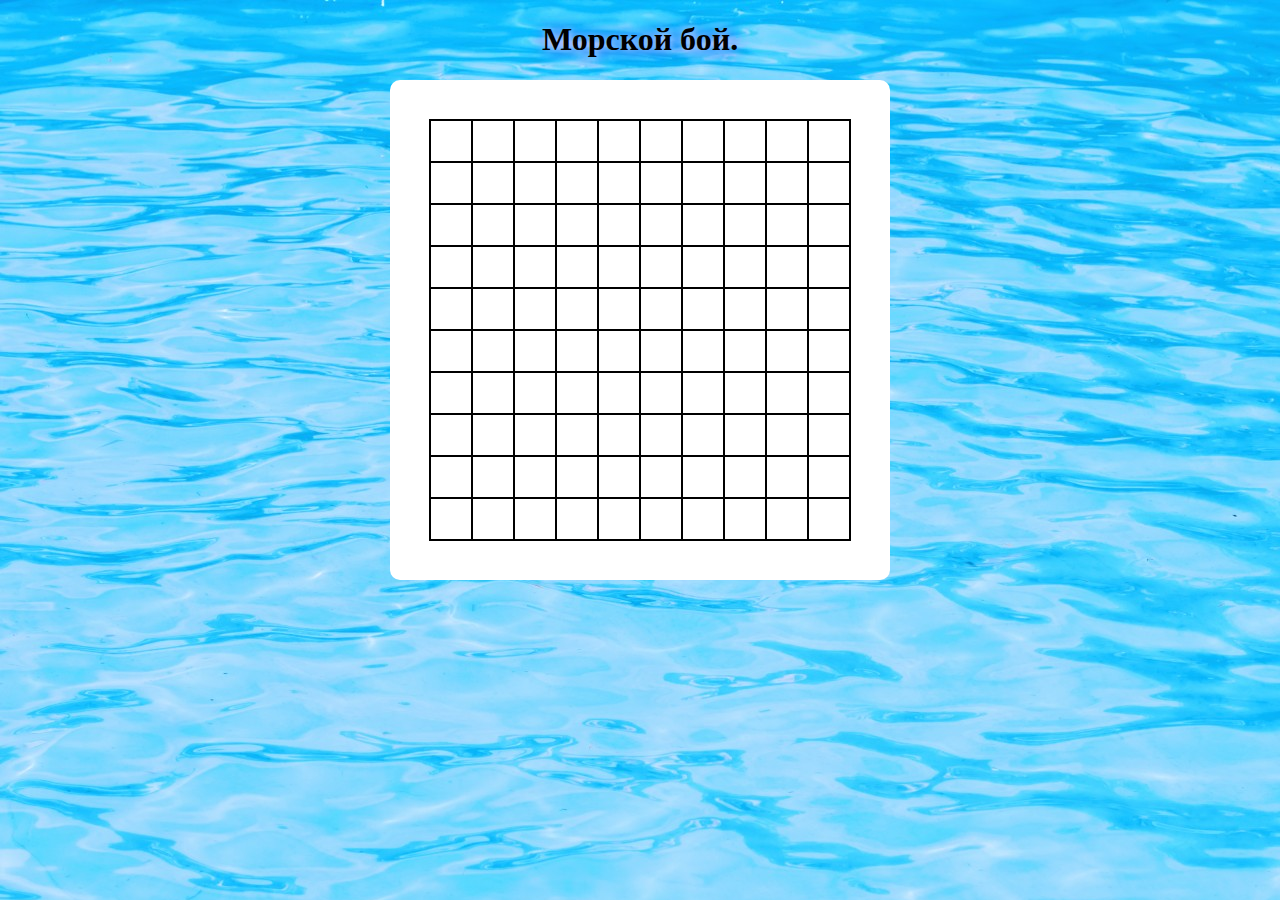
==== sea battle/index.html @ f2cbd809 "Add files via upload" ====
<!DOCTYPE html>
<html lang="en">
<head>
    <meta charset="UTF-8">
    <title>Sea battle</title>
    <link rel="stylesheet" href="style.css"> 
</head>
<body>     
    <div class="container" id="sea">
        <h1>Морской бой.</h1>
    </div>
    
    <script src="script.js"></script>
</body>
</html>
---- sea battle/style.css ----
.container {    
    width: 100%;
    max-width: 1200px;
    margin: 0 auto;
}


body {
    margin: 0;
    padding: 0;
    
    background-image: url(img/water-back.jpg);
    background-size: auto;
}

h1 {
    text-align: center;
    text-shadow: 1px 1px 10px #ffffff,
                 1px 1px 15px blue;
}

/*Стиль для JS объектов*/

.field {
    position: relative;
    width: 500px;
    height: 500px;
    margin: 0 auto;
    
    background-color: #ffffff;
    opacity: 1;
    border-radius: 10px;
}

.table {
    position: absolute;
    left: 39px;
    top: 39px;
    border-collapse: collapse;
}

.tblbody {
    margin: 0;
    padding: 0;
}

.cell {
    margin: 0;
    padding: 0;
    width: 40px;
    height: 40px;
    
    border: 2px solid black;
}
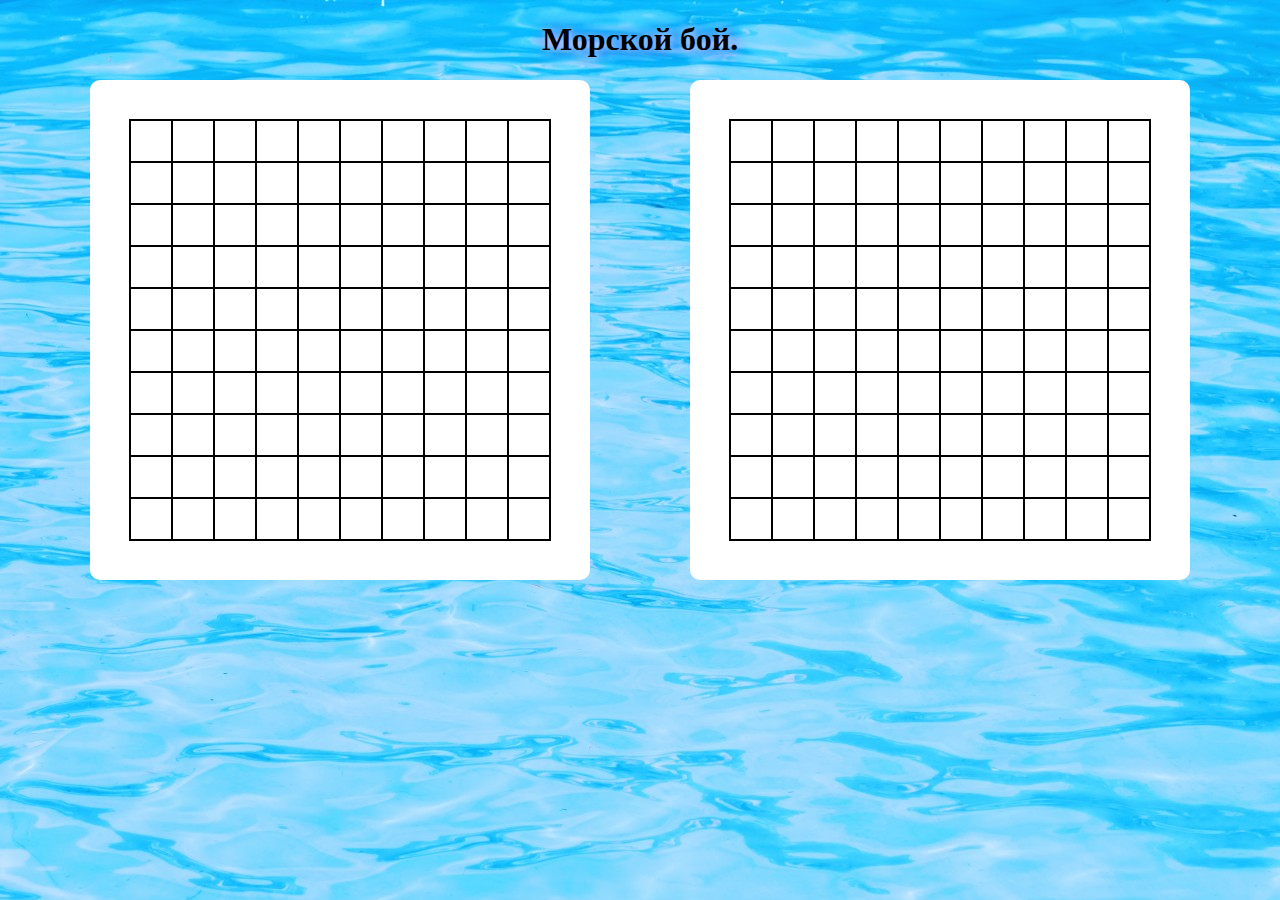
==== commit 88de9570: "Add files via upload" ====
--- a/sea battle/index.html
+++ b/sea battle/index.html
@@ -6,8 +6,9 @@
     <link rel="stylesheet" href="style.css"> 
 </head>
 <body>     
-    <div class="container" id="sea">
+    <div class="container">
         <h1>Морской бой.</h1>
+        <div class="sea" id="sea"></div>
     </div>
     
     <script src="script.js"></script>
--- a/sea battle/style.css
+++ b/sea battle/style.css
@@ -19,12 +19,17 @@
                  1px 1px 15px blue;
 }
 
+.sea {
+    display: flex;
+}
+
 /*Стиль для JS объектов*/
 
 .field {
     position: relative;
     width: 500px;
     height: 500px;
+    display: flex;
     margin: 0 auto;
     
     background-color: #ffffff;
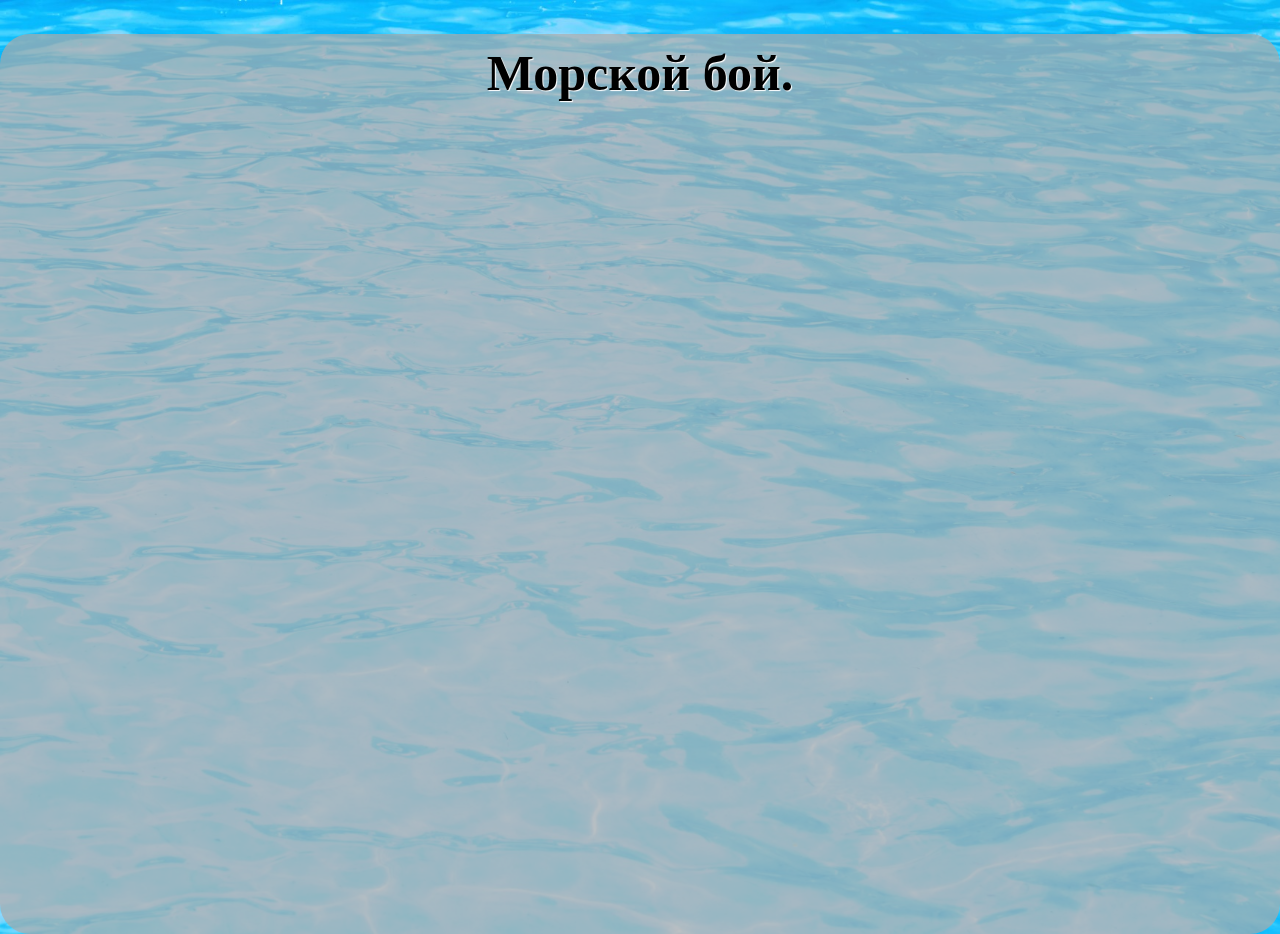
==== commit cf4e1d1f: "Add files via upload" ====
--- a/sea battle/index.html
+++ b/sea battle/index.html
@@ -11,6 +11,12 @@
         <div class="sea" id="sea"></div>
     </div>
     
-    <script src="script.js"></script>
+    <script type='module' src="scripts/script.js"></script>
 </body>
-</html>+</html>
+
+
+<!-- Задача: выяснить как заменять элементы в таблице перетаскиваемыми элементами, а сама замена происходила только в момент нажатия некой кнопки "Начать игру", исчезает поле с корабликами и появляется поле противника ( там все по канону попал и мимо );  
+Написать сценарий для поворота корабликов, сделать это либо путем переписывания таблицы либо через трансформацию либо еще найти способы;
+Так же сделать и для поля игрока сценарий то что попали или промахнулись;
+Хм , может вместо крестиков Огонь добавить :D -->
--- a/sea battle/style.css
+++ b/sea battle/style.css
@@ -1,31 +1,38 @@
-.container {    
-    width: 100%;
-    max-width: 1200px;
-    margin: 0 auto;
-}
-
-
 body {
     margin: 0;
     padding: 0;
     
-    background-image: url(img/water-back.jpg);
-    background-size: auto;
+    background: url(img/water-back.jpg) no-repeat;
+    background-size: cover;
+}
+
+.container {
+    background-color: rgba(169, 169, 169, 0.7);
+    border-radius: 30px;
+    width: 100%;
+    height: 900px;
+    max-width: 1600px;
+    margin: 0 auto;
 }
 
 h1 {
+    padding: 10px 10px;
+    
+    font-size: 50px;
     text-align: center;
-    text-shadow: 1px 1px 10px #ffffff,
-                 1px 1px 15px blue;
+    text-shadow: 1px 1px 1px #ffffff,
+                 1px 1px 100px #ffffff;
 }
 
 .sea {
     display: flex;
+    position: relative;
 }
 
 /*Стиль для JS объектов*/
 
-.field {
+/* Поля */
+.field { 
     position: relative;
     width: 500px;
     height: 500px;
@@ -33,9 +40,12 @@
     margin: 0 auto;
     
     background-color: #ffffff;
-    opacity: 1;
     border-radius: 10px;
+    
+    box-shadow: 0 0 10px 0px black;
 }
+
+/* Таблица */
 
 .table {
     position: absolute;
@@ -44,10 +54,17 @@
     border-collapse: collapse;
 }
 
-.tblbody {
-    margin: 0;
-    padding: 0;
+/* Кораблики */
+
+.shep-units {
+    margin: auto;
+    margin-top: 25px;
+    
+    border-collapse: collapse;
+    background-color: red;
 }
+
+/* Яйчейки */
 
 .cell {
     margin: 0;
@@ -56,4 +73,26 @@
     height: 40px;
     
     border: 2px solid black;
+}
+
+/* Заголовки полей */
+
+.name-field {
+    margin: 0 auto;
+    font-size: 20px;
+    padding-top: 5px;
+    font-weight: bold;
+}
+
+.shep {
+    width: 500px;
+    height: 220px;
+    margin: 0 auto;
+    
+    background-color: #ffffff;
+    
+    
+    border-radius: 10px;
+    
+    box-shadow: 0 0 10px 0px black;
 }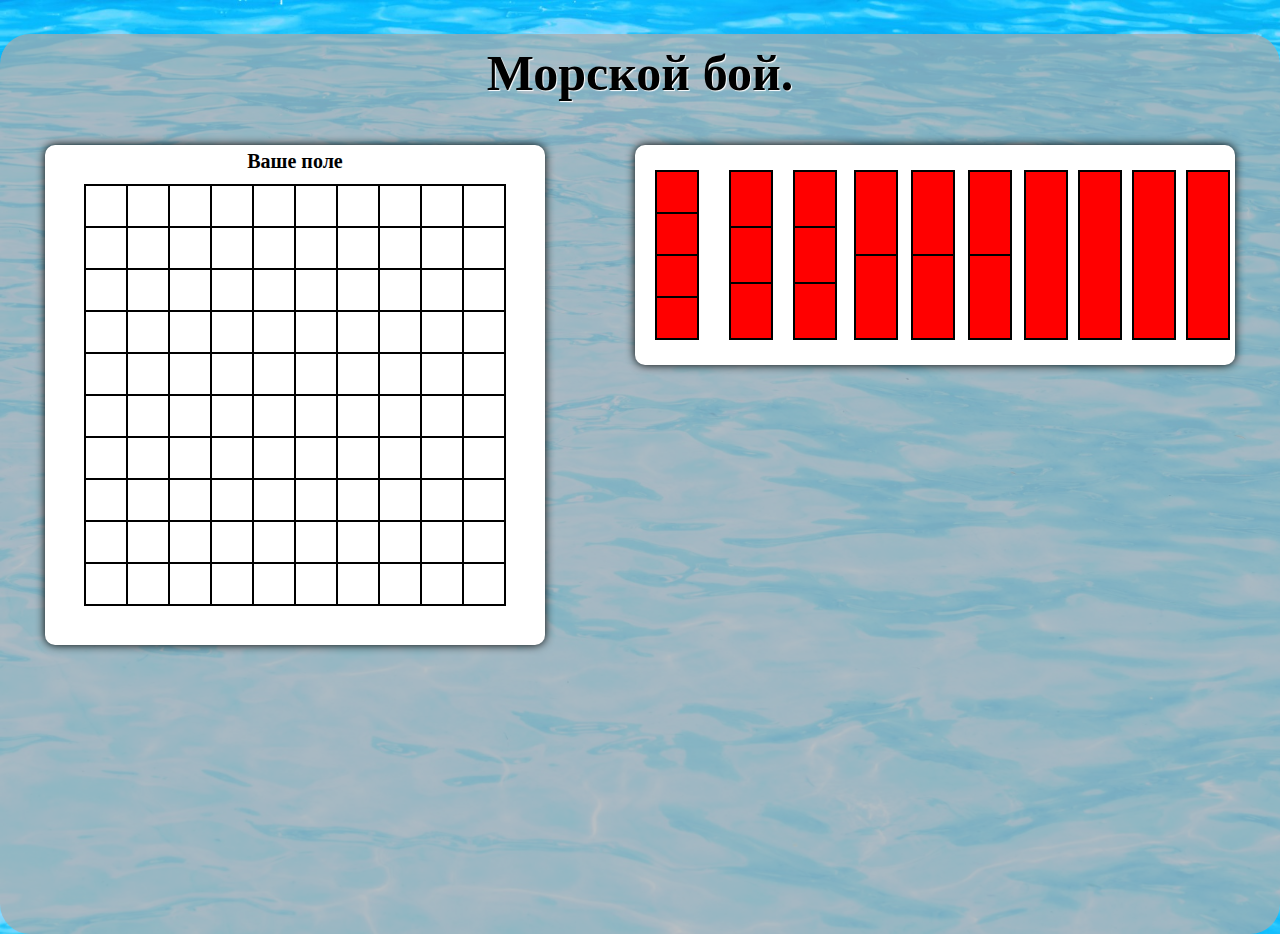
==== commit 13325984: "Add files via upload" ====
--- a/sea battle/index.html
+++ b/sea battle/index.html
@@ -13,10 +13,4 @@
     
     <script type='module' src="scripts/script.js"></script>
 </body>
-</html>
-
-
-<!-- Задача: выяснить как заменять элементы в таблице перетаскиваемыми элементами, а сама замена происходила только в момент нажатия некой кнопки "Начать игру", исчезает поле с корабликами и появляется поле противника ( там все по канону попал и мимо );  
-Написать сценарий для поворота корабликов, сделать это либо путем переписывания таблицы либо через трансформацию либо еще найти способы;
-Так же сделать и для поля игрока сценарий то что попали или промахнулись;
-Хм , может вместо крестиков Огонь добавить :D -->
+</html>--- a/sea battle/style.css
+++ b/sea battle/style.css
@@ -57,8 +57,10 @@
 /* Кораблики */
 
 .shep-units {
-    margin: auto;
-    margin-top: 25px;
+    display: column;
+    
+    margin: 25px auto;
+    padding: 0;
     
     border-collapse: collapse;
     background-color: red;
@@ -85,7 +87,9 @@
 }
 
 .shep {
-    width: 500px;
+    display: flex;
+    
+    width: 600px;
     height: 220px;
     margin: 0 auto;
     
@@ -95,4 +99,13 @@
     border-radius: 10px;
     
     box-shadow: 0 0 10px 0px black;
+}
+
+/* див с Юнитами */
+
+.divunits {
+    display: flex;
+    flex: auto;
+    margin: 0;
+    padding: 0;
 }